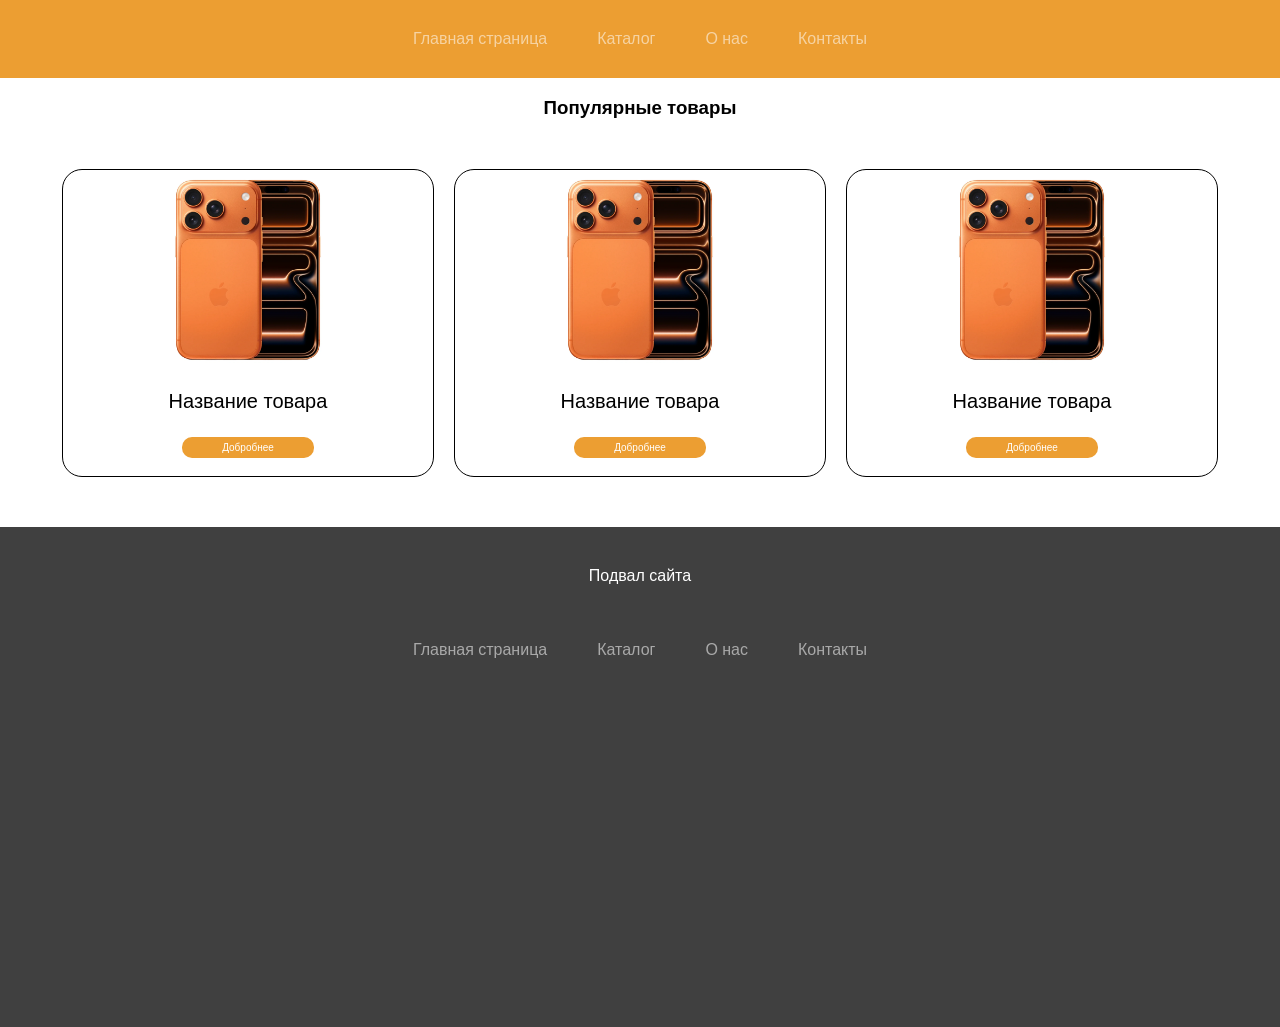
==== index.html @ a78411fa "Создание проекта. 3 страницы (Главаня, Каталог, Страница товара)" ====
<!DOCTYPE html>
<html lang="en">

<head>
    <meta charset="UTF-8">
    <meta name="viewport" content="width=device-width, initial-scale=1.0">
    <link rel="stylesheet" href="./css/style.css"> 
    <!-- подключение стилей -->
    <title>Магазин электроники</title>
</head>

<body>
    <header>
        <nav>
            <ul>
                <li>
                    <a href="./index.html">Главная страница</a>
                </li>
                <li>
                    <a href="catalog.html">Каталог</a>
                </li>
                <li>
                    <a href="#">О нас</a>
                </li>
                <li>
                    <a href="#">Контакты</a>
                </li>
            </ul>
        </nav>
    </header>
    <main>
        <section class="popular-tovar">
            <h3>Популярные товары</h3>

            <div class="tovar-list">
                <div class="tovar-card">
                    <div class="tovar-img">
                        <img src="./img/image.png" alt="" width="200px">
                    </div>
                    <div class="tovar-info">
                        <p>Название товара</p>
                        <a href="./product.html">Добробнее</a>
                    </div>
                </div>
                <div class="tovar-card">
                    <div class="tovar-img">
                        <img src="./img/image.png" alt="" width="200px">
                    </div>
                    <div class="tovar-info">
                        <p>Название товара</p>
                        <a href="./product.html">Добробнее</a>
                    </div>
                </div>
                <div class="tovar-card">
                    <div class="tovar-img">
                        <img src="./img/image.png" alt="" width="200px">
                    </div>
                    <div class="tovar-info">
                        <p>Название товара</p>
                        <a href="./product.html">Добробнее</a>
                    </div>
                </div>
            </div>
        </section>
    </main>
    <footer>
        <p align="center">Подвал сайта</p>
        <nav>
            <ul>
                <li>
                    <a href="./index.html">Главная страница</a>
                </li>
                <li>
                    <a href="catalog.html">Каталог</a>
                </li>
                <li>
                    <a href="#">О нас</a>
                </li>
                <li>
                    <a href="#">Контакты</a>
                </li>
            </ul>
        </nav>
    </footer>
</body>

</html>
---- css/style.css ----
body {
    padding: 0;
    margin: 0;
    font-family: Arial, Helvetica, sans-serif;
}

/* шапка сайта */
header {
    width: 100%;
    height: auto;
    background-color: rgb(236, 158, 50);
    padding: 30px;
    box-sizing: border-box;
    /* внутрений отступ */
}

nav {
    width: 100%;
    height: auto;
}

nav>ul {
    display: flex;
    /* элементы в теге в линию */
    gap: 50px;
    /* отступ в контейнере */
    margin: 0;
    padding: 0;
    justify-content: center;
}

nav>ul>li {
    list-style-type: none;
}

nav>ul>li>a {
    color: rgba(255, 255, 255, 0.548);
    /* изменить цвет текста */
    text-decoration: none;
    /* убирает подчеркивание */
    transition: all 0.3s ease;
    /* планость при изменении */
}

nav>ul>li>a:hover {
    color: rgb(255, 255, 255);
}

/* подвал сайта */

footer {
    width: 100%;
    height: 500px;
    background-color: rgb(64, 64, 64);
}

footer>p {
    color: white;
   padding: 40px 0;
}

/* контент страницы */

main {
    width: 100%;
    height: auto;
    box-sizing: border-box;
    margin-bottom: 50px;
}

.popular-tovar {
    width: 100%;
    height: auto;
    box-sizing: border-box;
}

.popular-tovar>h3 {
    text-align: center;
    margin-bottom: 50px;
}


/* измнения */

.tovar-list {
    display: flex;
    flex-wrap: wrap;
    justify-content: center;
    gap: 20px;
    width: 100%;
    padding: 0 20px;
    box-sizing: border-box;
}

.tovar-card {
    width: 30%;
    height: auto;
    border: 1px solid black;
    box-sizing: border-box;
    border-radius: 20px;
}


.tovar-img {
    width: 100%;
    height: auto;
    display: flex;
    justify-content: center;
    
}


.tovar-info {
    width: 100%;
    text-align: center;
    margin-bottom: 20px;
    font-size: 20px;
}

.tovar-info>a {
    color: white;
    background-color: rgb(236, 158, 50);
    padding: 5px 40px;
    border-radius: 10px;
    text-decoration: none;
    transition: all 0.3s ease;
    font-size: 10px;
}   

.tovar-info>a:hover {
    background-color: rgb(244, 174, 77);
}
.product-page{
    width: 100%;
    display: flex;
    height: auto;
    gap: 20px;
    padding: 50px 0;
}
.tovar-img-page{
    width: 45%;
    height: auto;
    display: flex;
    justify-content: center;
}
.tovar-info-page{
    width: 45%;
    height: auto;
}
.tovar-info-page > h1{
    margin-bottom: 50px;
}
.tovar-info-page:nth-child(2){
    line-height: 1.5;
}
.price{
    width: 100%;
    height: auto;
    background-color: rgba(128, 128, 128, 0.199);
    padding: 30px 10px;
    border-radius: 20px;
}
.tovar-info-page > button{
    width: 100%;
    height: auto;
    border-radius: 10px;
    border: 1px solid rgb(236, 158, 50);
    padding: 10px 0;
    background-color: rgb(236, 158, 50);
    color: white;
    transition: all 0.3s ease;
}

.tovar-info-page > button:hover{
    cursor: pointer;
    background: transparent;
    color: rgb(236, 158, 50);
    border: 1px solid rgb(236, 158, 50);
}
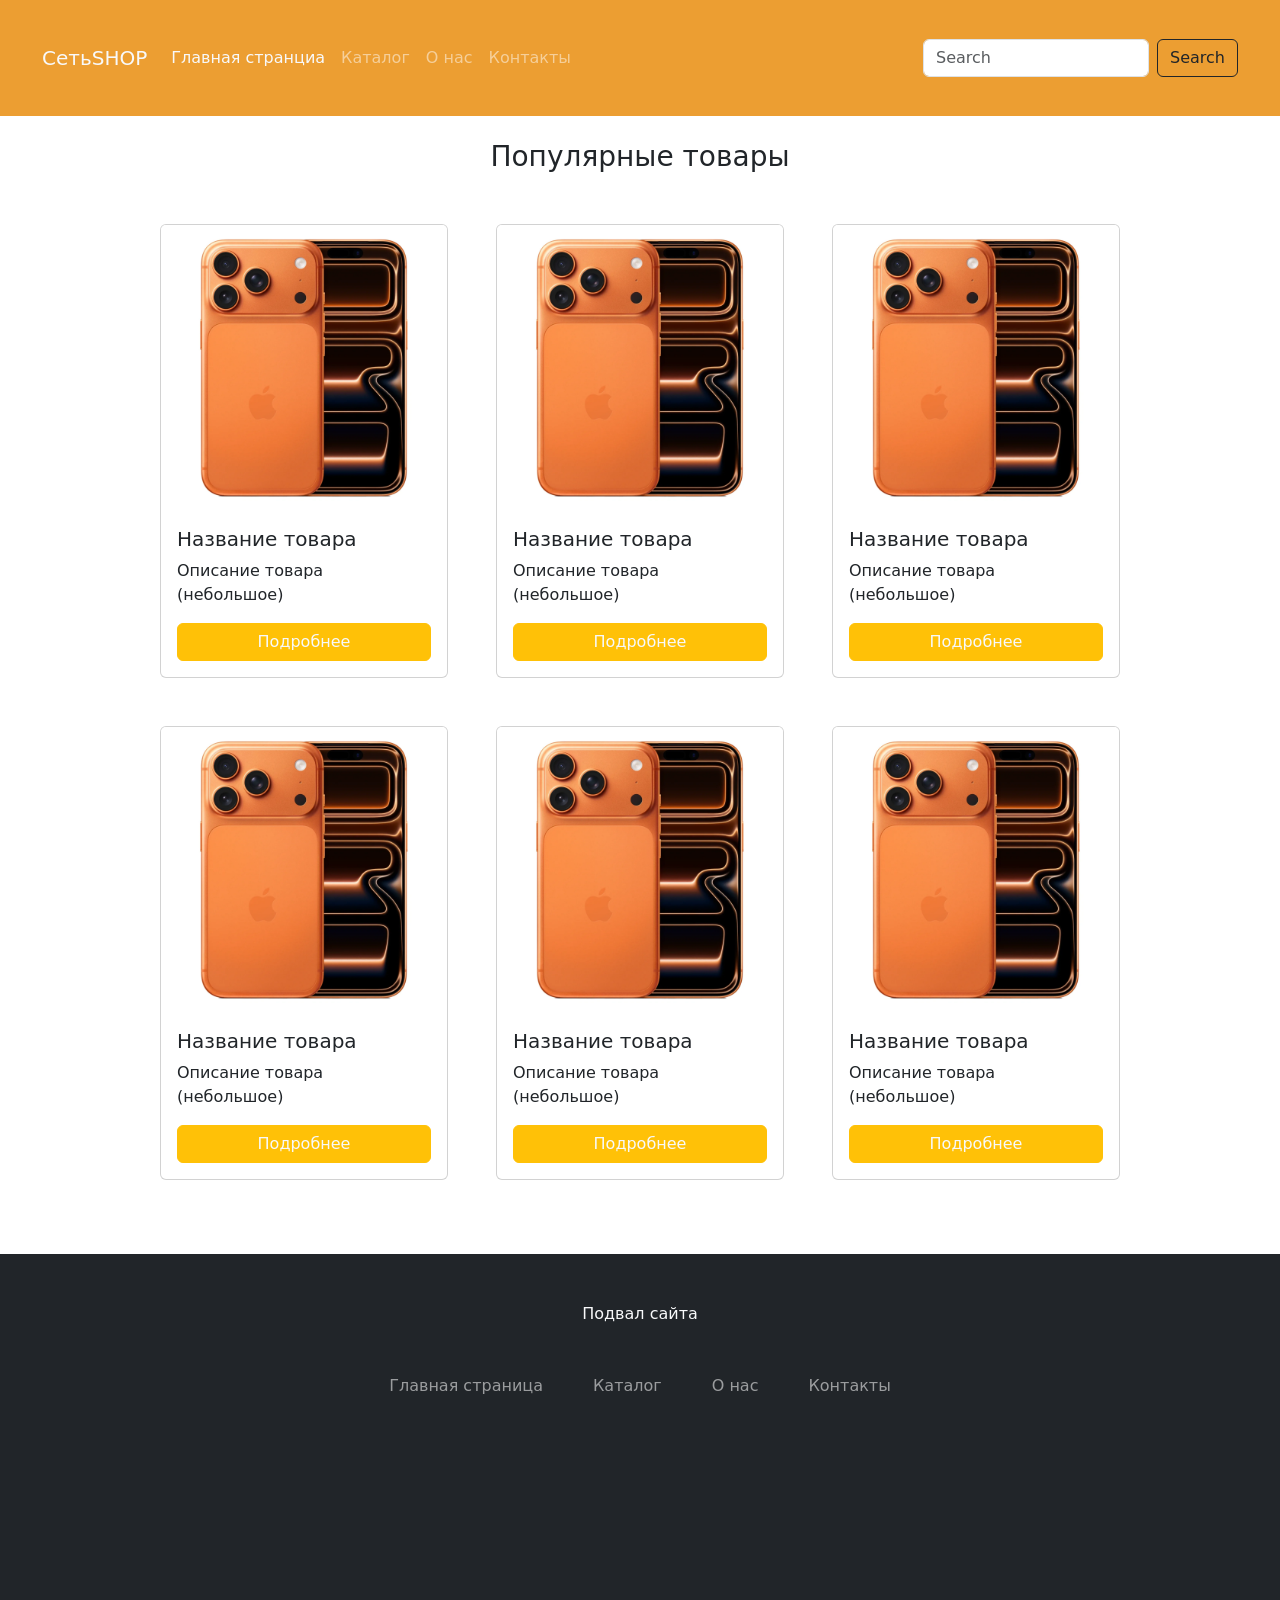
==== commit 698760ee: "Перенос верстки на Bootstap" ====
--- a/index.html
+++ b/index.html
@@ -4,67 +4,101 @@
 <head>
     <meta charset="UTF-8">
     <meta name="viewport" content="width=device-width, initial-scale=1.0">
-    <link rel="stylesheet" href="./css/style.css"> 
+    <link rel="stylesheet" href="./css/style.css">
+    <link href="https://cdn.jsdelivr.net/npm/bootstrap@5.3.8/dist/css/bootstrap.min.css" rel="stylesheet"
+        integrity="sha384-sRIl4kxILFvY47J16cr9ZwB07vP4J8+LH7qKQnuqkuIAvNWLzeN8tE5YBujZqJLB" crossorigin="anonymous">
     <!-- подключение стилей -->
     <title>Магазин электроники</title>
 </head>
 
 <body>
     <header>
-        <nav>
-            <ul>
-                <li>
-                    <a href="./index.html">Главная страница</a>
-                </li>
-                <li>
-                    <a href="catalog.html">Каталог</a>
-                </li>
-                <li>
-                    <a href="#">О нас</a>
-                </li>
-                <li>
-                    <a href="#">Контакты</a>
-                </li>
-            </ul>
+        <nav class="navbar navbar-expand-lg">
+            <div class="container-fluid">
+                <a class="navbar-brand text-light" href="#">СетьSHOP</a>
+
+                <div class="collapse navbar-collapse" id="navbarSupportedContent">
+                    <ul class="navbar-nav me-auto mb-2 mb-lg-0">
+                        <li class="nav-item">
+                            <a class="nav-link active text-light" aria-current="page" href="index.html">Главная странциа</a>
+                        </li>
+                        <li class="nav-item">
+                            <a class="nav-link text-white-50" aria-current="page" href="catalog.html">Каталог</a>
+                        </li>
+                        <li class="nav-item">
+                            <a class="nav-link text-white-50" aria-current="page" href="about.html">О нас</a>
+                        </li>
+                        <li class="nav-item">
+                            <a class="nav-link text-white-50" aria-current="page" href="contact.html">Контакты</a>
+                        </li>
+                    </ul>
+                    <form class="d-flex" role="search">
+                        <input class="form-control me-2" type="search" placeholder="Search" aria-label="Search" />
+                        <button class="btn btn-outline-dark" type="submit">Search</button>
+                    </form>
+                </div>
+            </div>
         </nav>
     </header>
-    <main>
+    <main class="py-4">
         <section class="popular-tovar">
             <h3>Популярные товары</h3>
 
-            <div class="tovar-list">
-                <div class="tovar-card">
-                    <div class="tovar-img">
-                        <img src="./img/image.png" alt="" width="200px">
-                    </div>
-                    <div class="tovar-info">
-                        <p>Название товара</p>
-                        <a href="./product.html">Добробнее</a>
+            <div class="tovar-list d-flex px-4 gap-5 justify-content-center w-100">
+                <div class="card" style="width: 18rem;">
+                    <img src="./img/image.png" class="card-img-top" alt="...">
+                    <div class="card-body">
+                        <h5 class="card-title">Название товара</h5>
+                        <p class="card-text">Описание товара (небольшое)</p>
+                        <a href="#" class="btn btn-warning text-light w-100">Подробнее</a>
                     </div>
                 </div>
-                <div class="tovar-card">
-                    <div class="tovar-img">
-                        <img src="./img/image.png" alt="" width="200px">
-                    </div>
-                    <div class="tovar-info">
-                        <p>Название товара</p>
-                        <a href="./product.html">Добробнее</a>
+                <div class="card" style="width: 18rem;">
+                    <img src="./img/image.png" class="card-img-top" alt="...">
+                    <div class="card-body">
+                        <h5 class="card-title">Название товара</h5>
+                        <p class="card-text">Описание товара (небольшое)</p>
+                        <a href="#" class="btn btn-warning text-light w-100">Подробнее</a>
                     </div>
                 </div>
-                <div class="tovar-card">
-                    <div class="tovar-img">
-                        <img src="./img/image.png" alt="" width="200px">
-                    </div>
-                    <div class="tovar-info">
-                        <p>Название товара</p>
-                        <a href="./product.html">Добробнее</a>
+                <div class="card" style="width: 18rem;">
+                    <img src="./img/image.png" class="card-img-top" alt="...">
+                    <div class="card-body">
+                        <h5 class="card-title">Название товара</h5>
+                        <p class="card-text">Описание товара (небольшое)</p>
+                        <a href="#" class="btn btn-warning text-light w-100">Подробнее</a>
                     </div>
                 </div>
+                <div class="card" style="width: 18rem;">
+                    <img src="./img/image.png" class="card-img-top" alt="...">
+                    <div class="card-body">
+                        <h5 class="card-title">Название товара</h5>
+                        <p class="card-text">Описание товара (небольшое)</p>
+                        <a href="#" class="btn btn-warning text-light w-100">Подробнее</a>
+                    </div>
+                </div>
+                <div class="card" style="width: 18rem;">
+                    <img src="./img/image.png" class="card-img-top" alt="...">
+                    <div class="card-body">
+                        <h5 class="card-title">Название товара</h5>
+                        <p class="card-text">Описание товара (небольшое)</p>
+                        <a href="#" class="btn btn-warning text-light w-100">Подробнее</a>
+                    </div>
+                </div>
+                <div class="card" style="width: 18rem;">
+                    <img src="./img/image.png" class="card-img-top" alt="...">
+                    <div class="card-body">
+                        <h5 class="card-title">Название товара</h5>
+                        <p class="card-text">Описание товара (небольшое)</p>
+                        <a href="#" class="btn btn-warning text-light w-100">Подробнее</a>
+                    </div>
+                </div>
+                
             </div>
         </section>
     </main>
-    <footer>
-        <p align="center">Подвал сайта</p>
+    <footer class="w-100 bg-dark py-5">
+        <p class="text-center text-light mb-5">Подвал сайта</p>
         <nav>
             <ul>
                 <li>
--- a/css/style.css
+++ b/css/style.css
@@ -49,15 +49,15 @@
 /* подвал сайта */
 
 footer {
-    width: 100%;
+    /* width: 100%; */
     height: 500px;
-    background-color: rgb(64, 64, 64);
+    /* background-color: rgb(64, 64, 64); */
 }
 
-footer>p {
+/* footer>p {
     color: white;
    padding: 40px 0;
-}
+} */
 
 /* контент страницы */
 
@@ -83,11 +83,11 @@
 /* измнения */
 
 .tovar-list {
-    display: flex;
+    /* display: flex; */
     flex-wrap: wrap;
-    justify-content: center;
+    /* justify-content: center;
     gap: 20px;
-    width: 100%;
+    width: 100%; */
     padding: 0 20px;
     box-sizing: border-box;
 }
